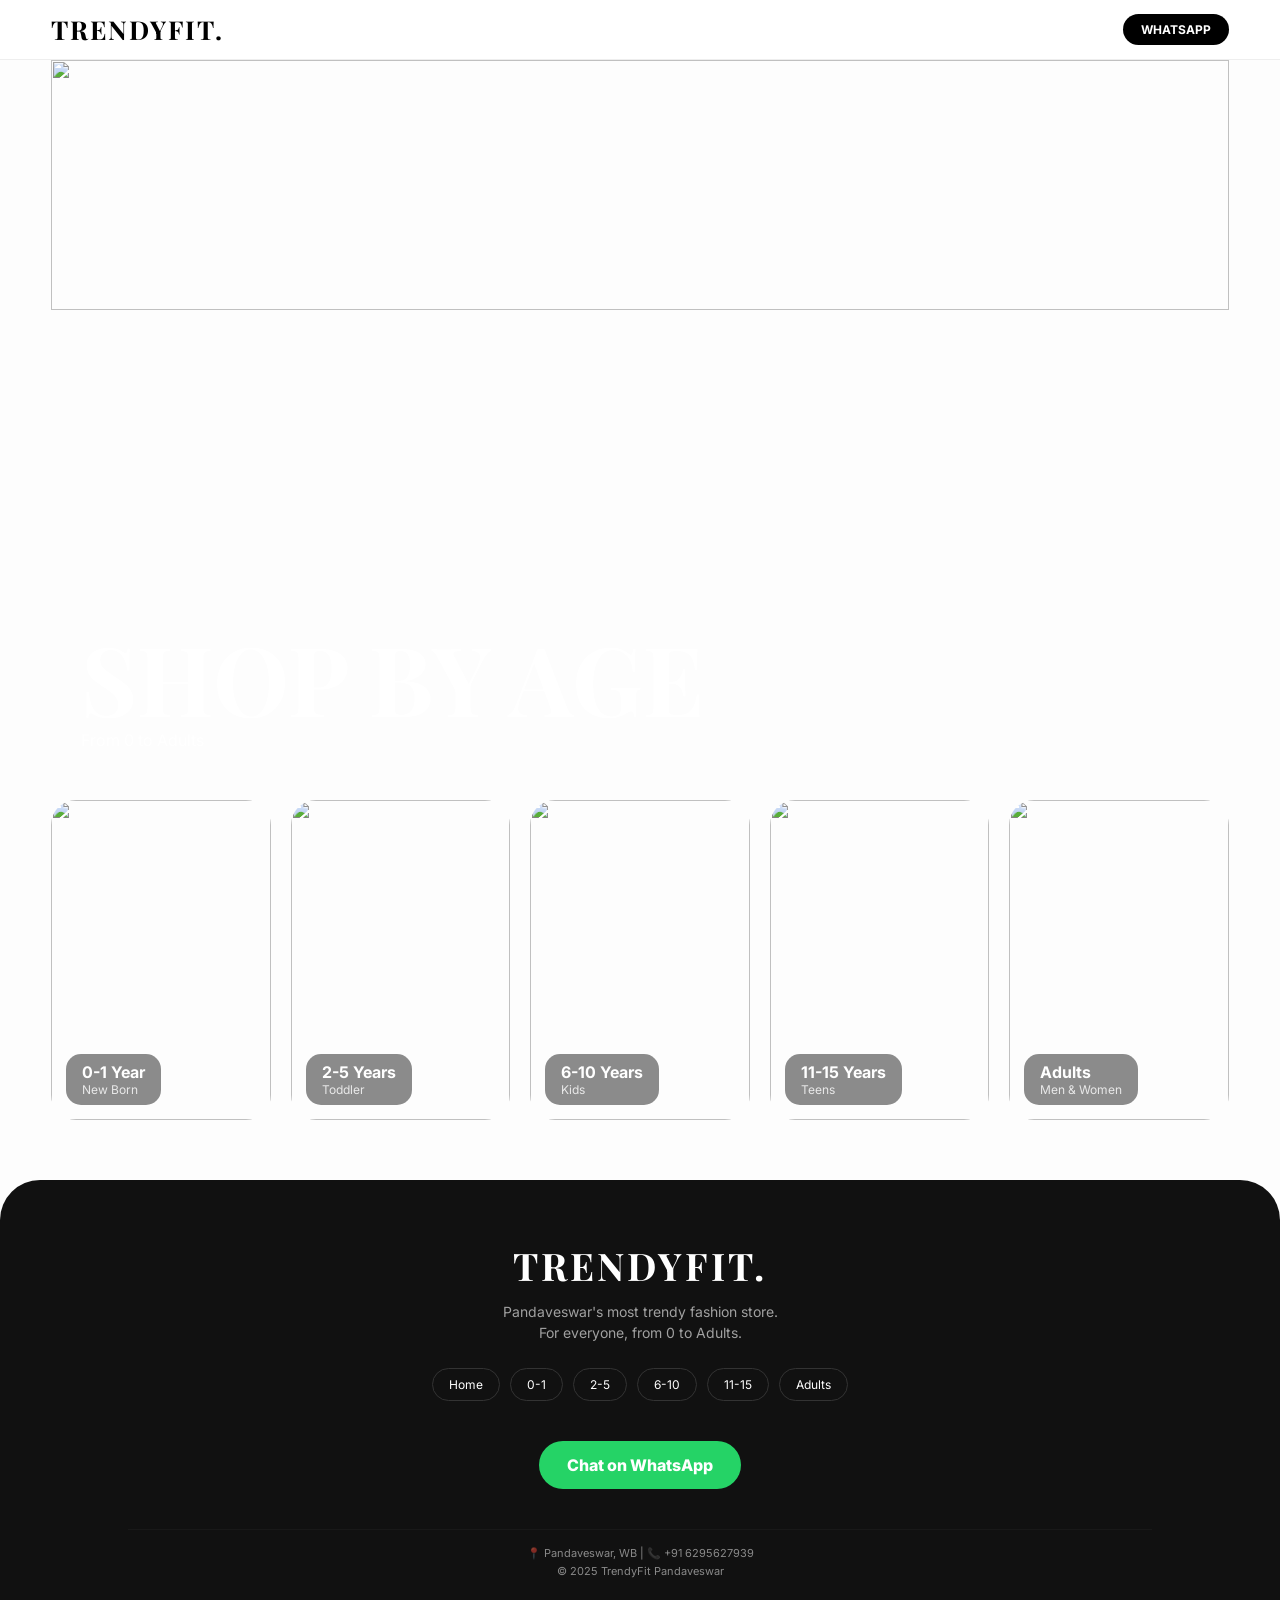
==== index.html @ c2ed0aa7 "Update index.html" ====
<!DOCTYPE html>
<html>
<head>
    <meta charset="UTF-8">
    <meta name="viewport" content="width=device-width, initial-scale=1.0">
    <title>TrendyFit Pandaveswar</title>
    <link rel="stylesheet" href="style.css">
    <link href="https://fonts.googleapis.com/css2?family=Playfair+Display:wght@800&family=Inter:wght@700&display=swap"
        rel="stylesheet">
</head>
<body>
    
    <nav class="navbar">
        <h1>TRENDYFIT.</h1><a href="https://wa.me/916295627939" class="nav-btn">WHATSAPP</a>
    </nav>
    <section class="hero"><img src="https://images.unsplash.com/photo-1489987707025-afc232f7ea0f?w=1200">
        <div class="hero-text">
            <h2>SHOP BY AGE</h2>
            <p>From 0 to Adults</p>
        </div>
    </section>
    <div class="cat-grid"><a href="0-1.html" class="cat-card"><img
                src="https://images.unsplash.com/photo-1522771930-78848d9293e8?w=600">
            <div class="cat-info">
                <h3>0-1 Year</h3>
                <p>New Born</p>
            </div>
        </a><a href="2-5.html" class="cat-card"><img
                src="https://images.unsplash.com/photo-1515488042361-ee00e0ddd4e4?w=600">
            <div class="cat-info">
                <h3>2-5 Years</h3>
                <p>Toddler</p>
            </div>
        </a><a href="6-10.html" class="cat-card"><img
                src="https://images.unsplash.com/photo-1503944583220-79d8926ad5e2?w=600">
            <div class="cat-info">
                <h3>6-10 Years</h3>
                <p>Kids</p>
            </div>
        </a><a href="11-15.html" class="cat-card"><img
                src="https://images.unsplash.com/photo-1596755094514-f87e34085b2c?w=600">
            <div class="cat-info">
                <h3>11-15 Years</h3>
                <p>Teens</p>
            </div>
        </a><a href="adults.html" class="cat-card full"><img
                src="https://images.unsplash.com/photo-1490481651871-ab68de25d43d?w=1200">
            <div class="cat-info">
                <h3>Adults</h3>
                <p>Men & Women</p>
            </div>
        </a></div>
    <footer class="footer">
        <div class="footer-main">
            <h2>TRENDYFIT.</h2>
            <p>Pandaveswar's most trendy fashion store.<br>For everyone, from 0 to Adults.</p>
            <div class="footer-links"><a href="index.html">Home</a><a href="0-1.html">0-1</a><a
                    href="2-5.html">2-5</a><a href="6-10.html">6-10</a><a href="11-15.html">11-15</a><a
                    href="adults.html">Adults</a></div><a href="https://wa.me/916295627939" class="footer-wa">Chat on
                WhatsApp</a>
        </div>
        <div class="footer-bottom">
            <p>📍 Pandaveswar, WB | 📞 +91 6295627939</p>
            <p>© 2025 TrendyFit Pandaveswar</p>
        </div>
    </footer>
    <script src="script.js"></script>
</body>
</html>
---- style.css ----
* {
    margin: 0;
    padding: 0;
    box-sizing: border-box;
    font-family: 'Inter', sans-serif
}

body {
    background: #fdfdfd
}

.top-bar {
    background: black;
    color: white;
    text-align: center;
    padding: 6px;
    font-size: 11px;
    letter-spacing: 1px
}

.navbar {
    display: flex;
    justify-content: space-between;
    align-items: center;
    padding: 12px 4%;
    background: rgba(255, 255, 255, 0.9);
    backdrop-filter: blur(10px);
    position: sticky;
    top: 0;
    z-index: 100;
    border-bottom: 1px solid #eee
}

.navbar h1 {
    font-family: 'Playfair Display', serif;
    letter-spacing: 2px;
    font-size: 22px
}

.nav-btn {
    background: black;
    color: white;
    padding: 8px 18px;
    border-radius: 25px;
    text-decoration: none;
    font-size: 12px;
    font-weight: 700
}

/* HERO */
.hero {
    position: relative;
    height: 60vh;
    overflow: hidden;
    border-radius: 0 0 30px 30px;
    margin: 0 15px
}

.hero img {
    width: 100%;
    height: 250px;
    object-fit: cover
}

.hero-text {
    position: absolute;
    bottom: 30px;
    left: 30px;
    color: white
}

.hero-text h2 {
    font-family: 'Playfair Display', serif;
    font-size: 48px;
    line-height: 1
}

.hero-text p {
    font-size: 16px;
    margin-top: 5px;
    opacity: 0.9
}

/* CATEGORY GRID */
.cat-grid {
    display: grid;
    grid-template-columns: 1fr 1fr;
    gap: 15px;
    padding: 20px 4%
}

.cat-card {
    position: relative;
    height: 250px;
    border-radius: 25px;
    overflow: hidden;
    display: block;
    transition: 0.3s
}

.cat-card:hover {
    transform: scale(1.02)
}

.cat-card.full {
    grid-column: span 2;
    height: 280px
}

.cat-card img {
    width: 100%;
    height: 100%;
    object-fit: cover
}

.cat-info {
    position: absolute;
    bottom: 15px;
    left: 15px;
    color: white;
    background: rgba(0, 0, 0, 0.45);
    backdrop-filter: blur(5px);
    padding: 8px 16px;
    border-radius: 15px
}

.cat-info h3 {
    font-size: 16px
}

.cat-info p {
    font-size: 12px;
    opacity: 0.8
}

/* PRODUCTS */
.products {
    display: grid;
    grid-template-columns: 1fr 1fr;
    gap: 15px;
    padding: 20px 4%
}

.product-card {
    background: white;
    border: 1px solid #f0f0f0;
    border-radius: 25px;
    padding: 12px;
    text-align: center;
    transition: 0.3s
}

.product-card:hover {
    box-shadow: 0 10px 30px rgba(0, 0, 0, 0.08);
    transform: translateY(-5px)
}

.product-card img {
    width: 100%;
    height: 200px;
    object-fit: cover;
    border-radius: 18px
}

.product-card h3 {
    font-size: 15px;
    margin: 10px 0 4px;
    white-space: nowrap;
    overflow: hidden;
    text-overflow: ellipsis
}

.price {
    font-weight: 800;
    font-size: 14px;
    margin-bottom: 10px;
    color: #111
}

.product-card button {
    background: black;
    color: white;
    border: none;
    padding: 12px;
    width: 100%;
    border-radius: 25px;
    font-size: 13px;
    font-weight: 700;
    cursor: pointer
}

.product-card button:hover {
    background: #222
}

/* FOOTER */
.footer {
    background: #111;
    color: white;
    padding: 50px 4% 20px;
    margin-top: 40px;
    text-align: center;
    border-radius: 40px 40px 0 0
}

.footer-main h2 {
    font-family: 'Playfair Display', serif;
    font-size: 38px;
    letter-spacing: 3px
}

.footer-main p {
    opacity: 0.6;
    font-size: 14px;
    margin: 10px 0;
    line-height: 1.5
}

.footer-links {
    display: flex;
    flex-wrap: wrap;
    justify-content: center;
    gap: 10px;
    margin: 25px 0
}

.footer-links a {
    color: white;
    text-decoration: none;
    font-size: 12px;
    border: 1px solid #333;
    padding: 8px 16px;
    border-radius: 25px;
    transition: 0.2s
}

.footer-links a:hover {
    background: white;
    color: black
}

.footer-wa {
    display: inline-block;
    background: #25D366;
    color: white;
    text-decoration: none;
    padding: 14px 28px;
    border-radius: 30px;
    font-weight: 800;
    margin: 15px 0
}

.footer-bottom {
    border-top: 1px solid #222;
    margin-top: 25px;
    padding-top: 15px;
    opacity: .5;
    font-size: 11px;
    line-height: 1.6
}

/* ===== RESPONSIVE ===== */

/* Tablet */
@media (min-width: 768px) {
    .cat-grid {
        grid-template-columns: 1fr 1fr 1fr
    }

    .cat-card.full {
        grid-column: span 1
    }

    .products {
        grid-template-columns: 1fr 1fr 1fr
    }

    .hero {
        height: 70vh;
        margin: 0 4%
    }

    .hero-text h2 {
        font-size: 72px
    }

    .navbar h1 {
        font-size: 26px
    }
}

/* Laptop / Desktop */
@media (min-width: 1024px) {
    .cat-grid {
        grid-template-columns: repeat(5, 1fr);
        gap: 20px
    }

    .cat-card {
        height: 320px
    }

    .cat-card.full {
        grid-column: span 1;
        height: 320px
    }

    .products {
        grid-template-columns: repeat(4, 1fr);
        gap: 20px
    }

    .product-card img {
        height: 260px
    }

    .hero {
        height: 80vh;
        border-radius: 0 0 50px 50px
    }

    .hero-text h2 {
        font-size: 96px
    }

    .footer {
        padding: 60px 10% 20px
    }
}

/* Small Mobile fix */
@media (max-width: 380px) {
    .products {
        grid-template-columns: 1fr
    }

    .cat-grid {
        grid-template-columns: 1fr
    }

    .cat-card.full {
        grid-column: span 1
    }
}
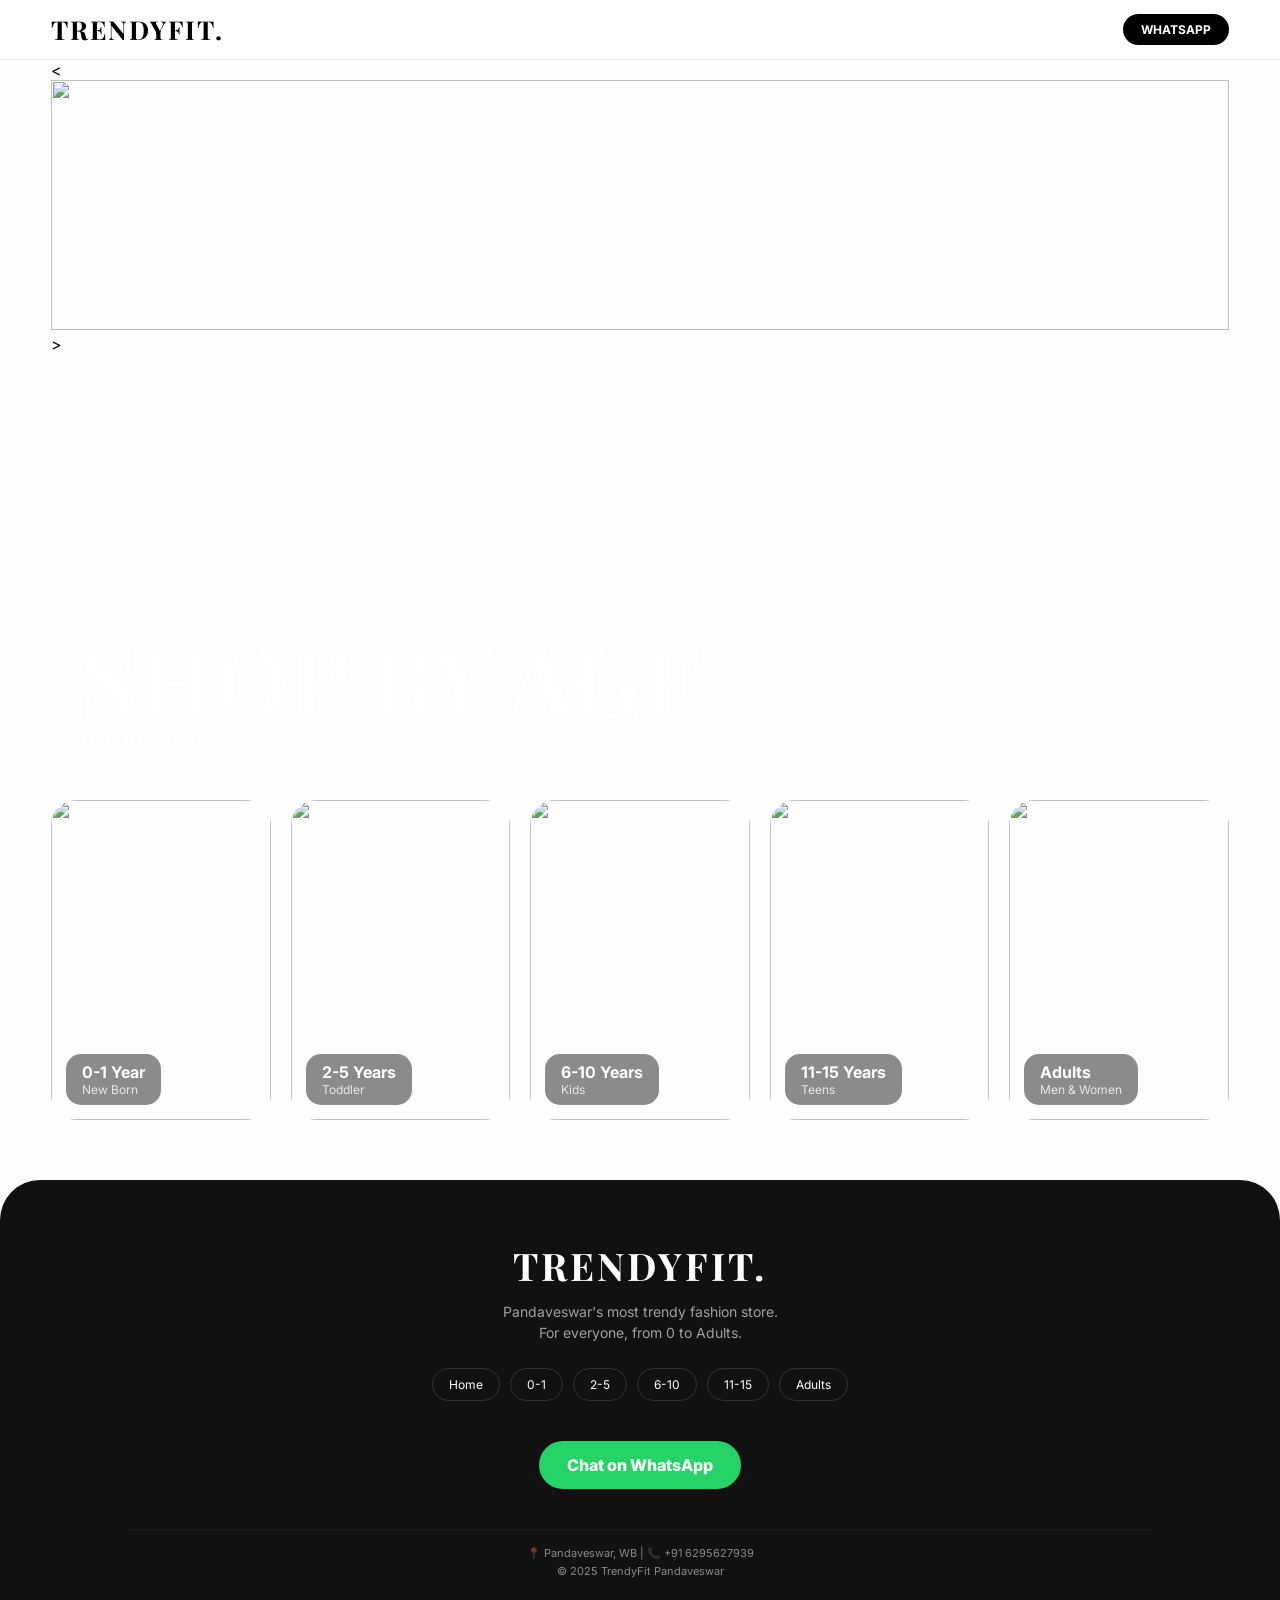
==== commit c7193f01: "Update index.html" ====
--- a/index.html
+++ b/index.html
@@ -13,7 +13,7 @@
     <nav class="navbar">
         <h1>TRENDYFIT.</h1><a href="https://wa.me/916295627939" class="nav-btn">WHATSAPP</a>
     </nav>
-    <section class="hero"><img src="https://images.unsplash.com/photo-1489987707025-afc232f7ea0f?w=1200">
+    <section class="hero"><<img src="https://images.unsplash.com/photo-....">>
         <div class="hero-text">
             <h2>SHOP BY AGE</h2>
             <p>From 0 to Adults</p>
--- a/style.css
+++ b/style.css
@@ -7,15 +7,6 @@
 
 body {
     background: #fdfdfd
-}
-
-.top-bar {
-    background: black;
-    color: white;
-    text-align: center;
-    padding: 6px;
-    font-size: 11px;
-    letter-spacing: 1px
 }
 
 .navbar {
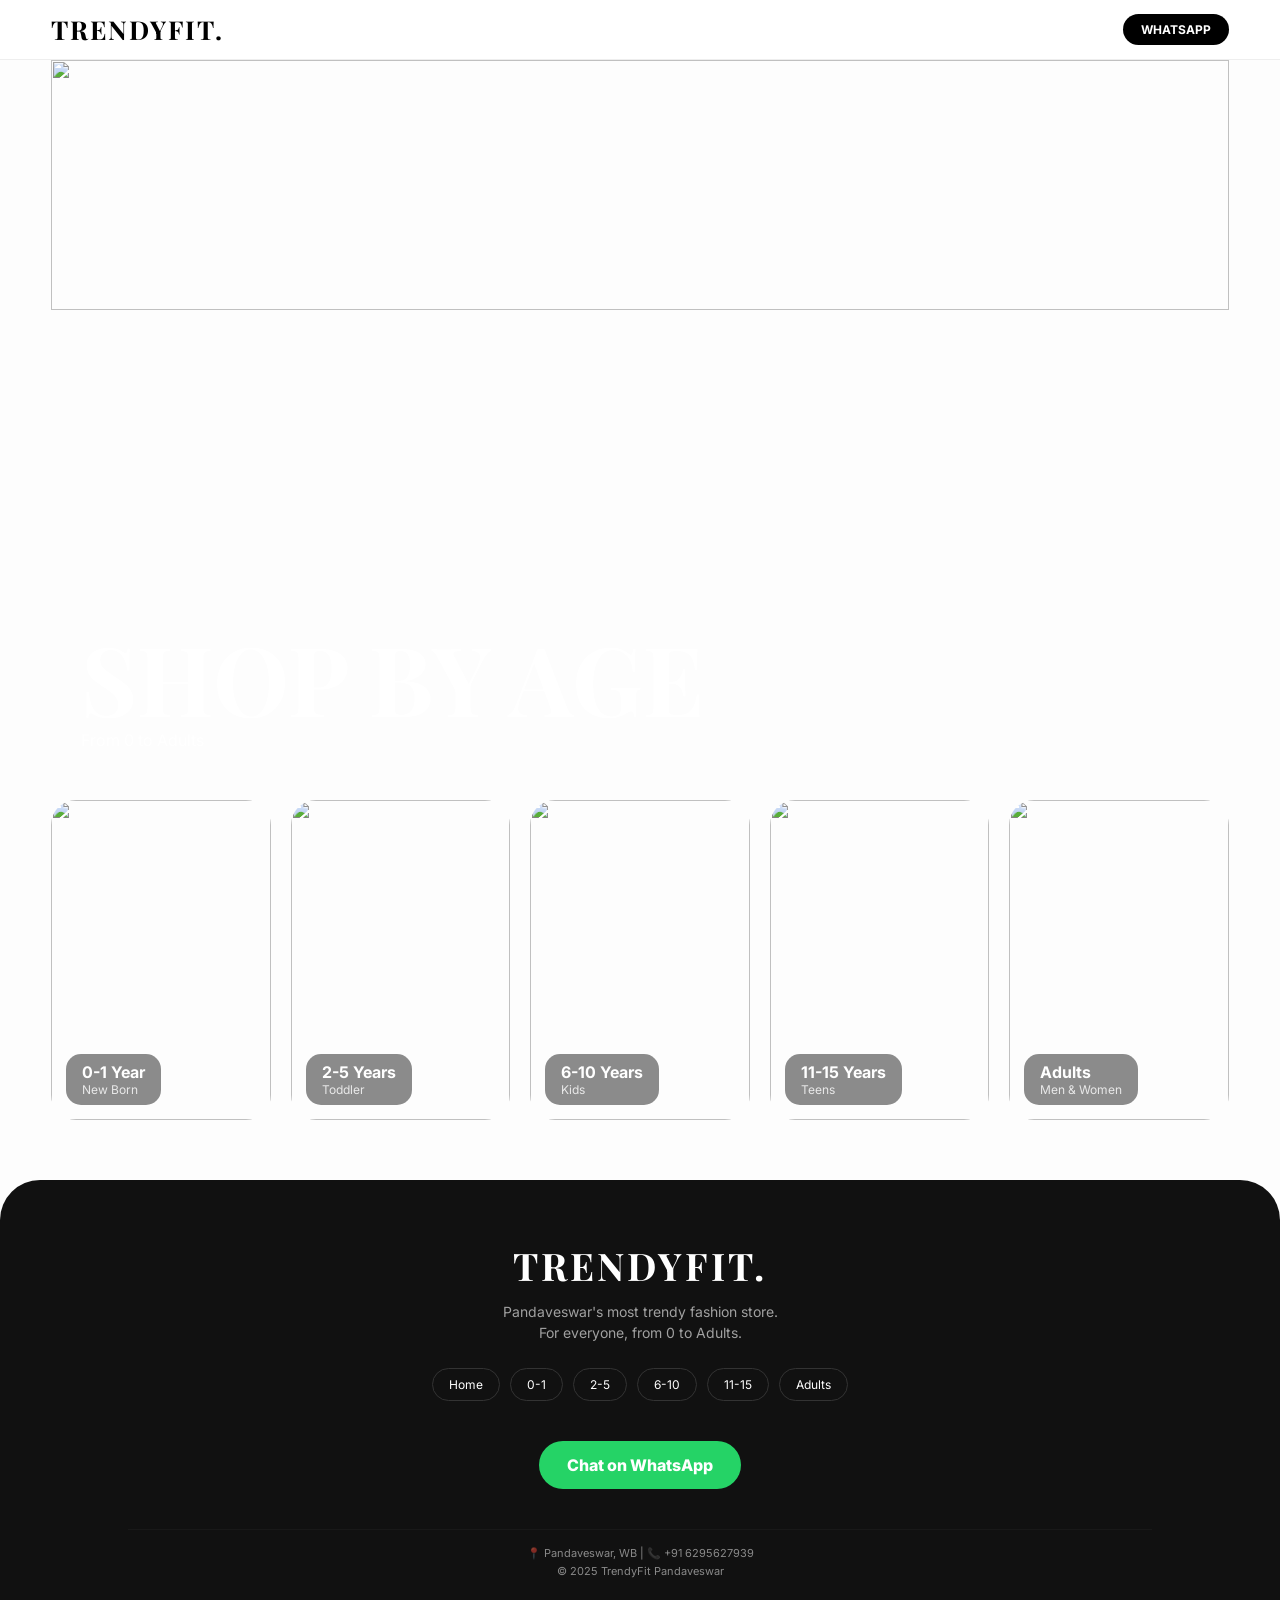
==== commit ce103ee0: "Fix HTML encoding issues in index.html" ====
--- a/index.html
+++ b/index.html
@@ -13,7 +13,7 @@
     <nav class="navbar">
         <h1>TRENDYFIT.</h1><a href="https://wa.me/916295627939" class="nav-btn">WHATSAPP</a>
     </nav>
-    <section class="hero"><<img src="https://images.unsplash.com/photo-....">>
+    <section class="hero"><img src="https://images.unsplash.com/photo-....">
         <div class="hero-text">
             <h2>SHOP BY AGE</h2>
             <p>From 0 to Adults</p>
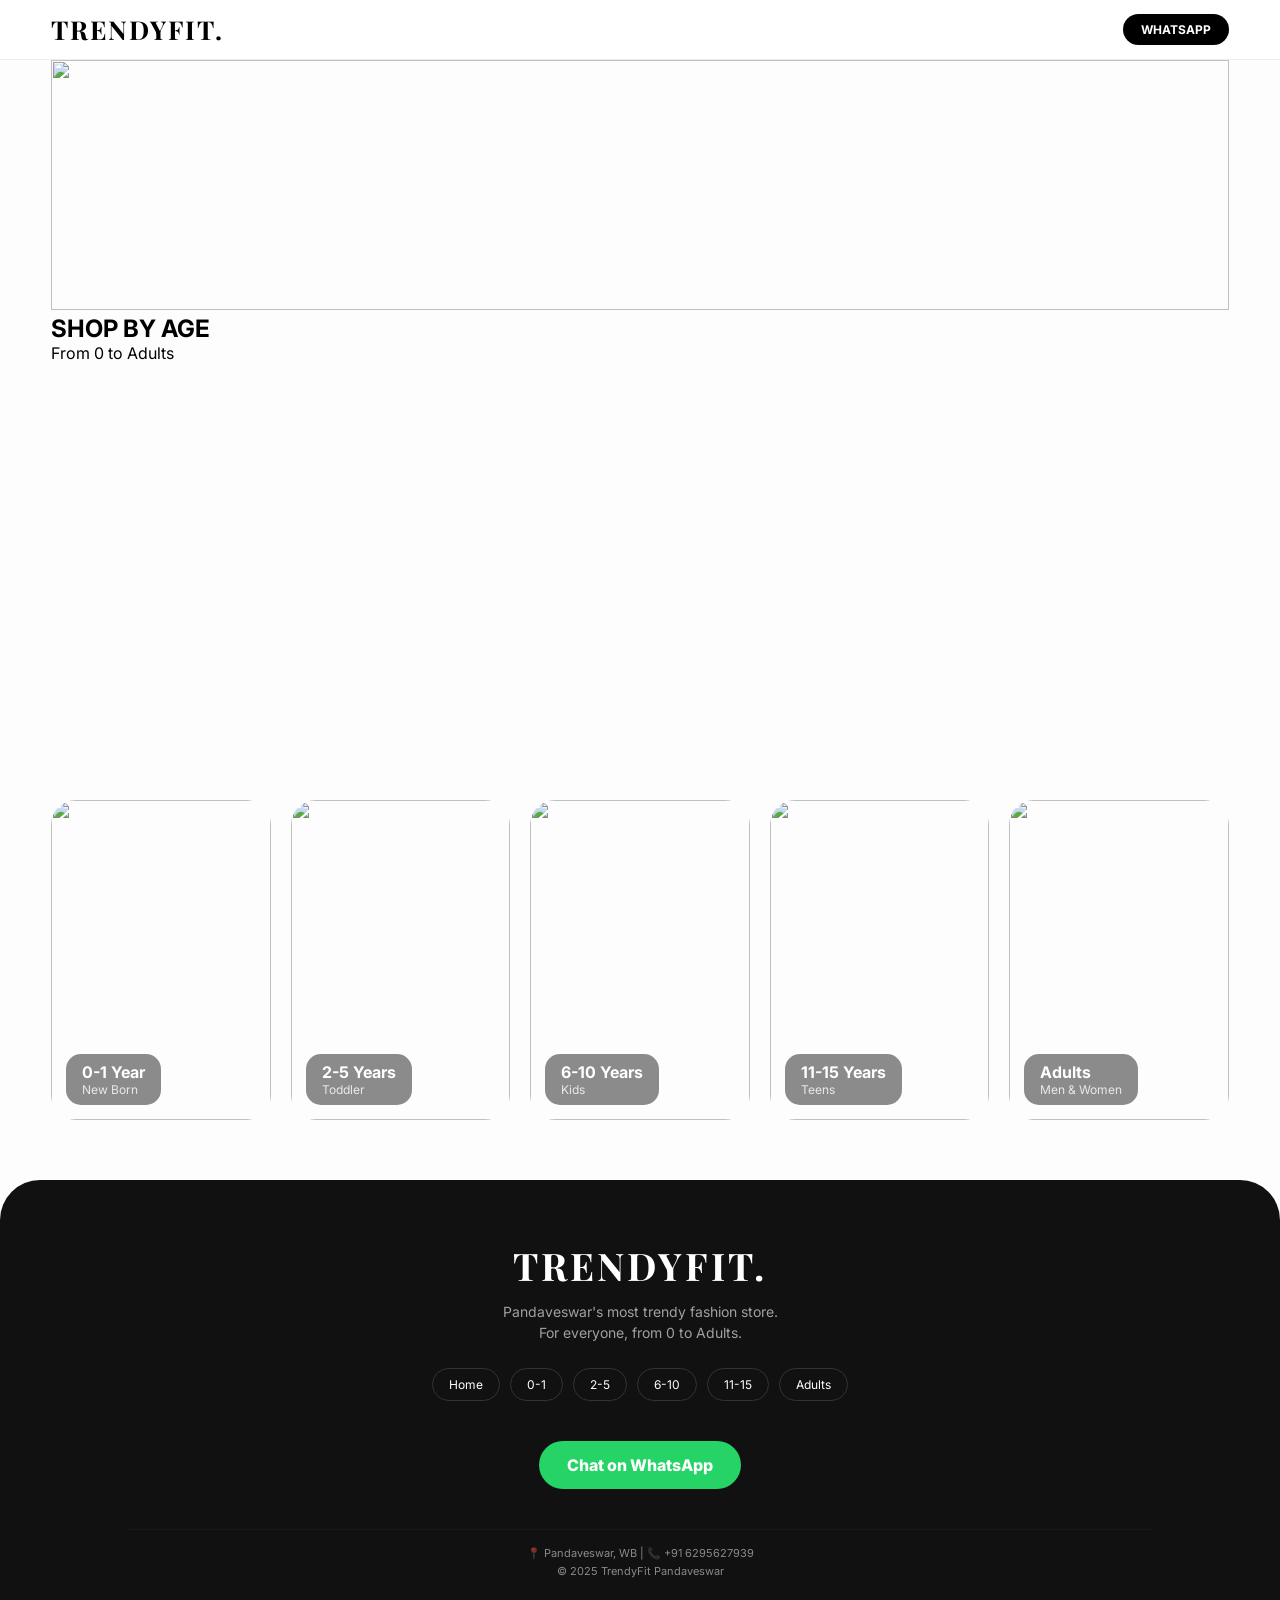
==== commit 1e8377d8: "Update index.html" ====
--- a/index.html
+++ b/index.html
@@ -13,7 +13,7 @@
     <nav class="navbar">
         <h1>TRENDYFIT.</h1><a href="https://wa.me/916295627939" class="nav-btn">WHATSAPP</a>
     </nav>
-    <section class="hero"><img src="https://images.unsplash.com/photo-....">
+    <section class="hero"><img src="header.jpg.jpg>
         <div class="hero-text">
             <h2>SHOP BY AGE</h2>
             <p>From 0 to Adults</p>
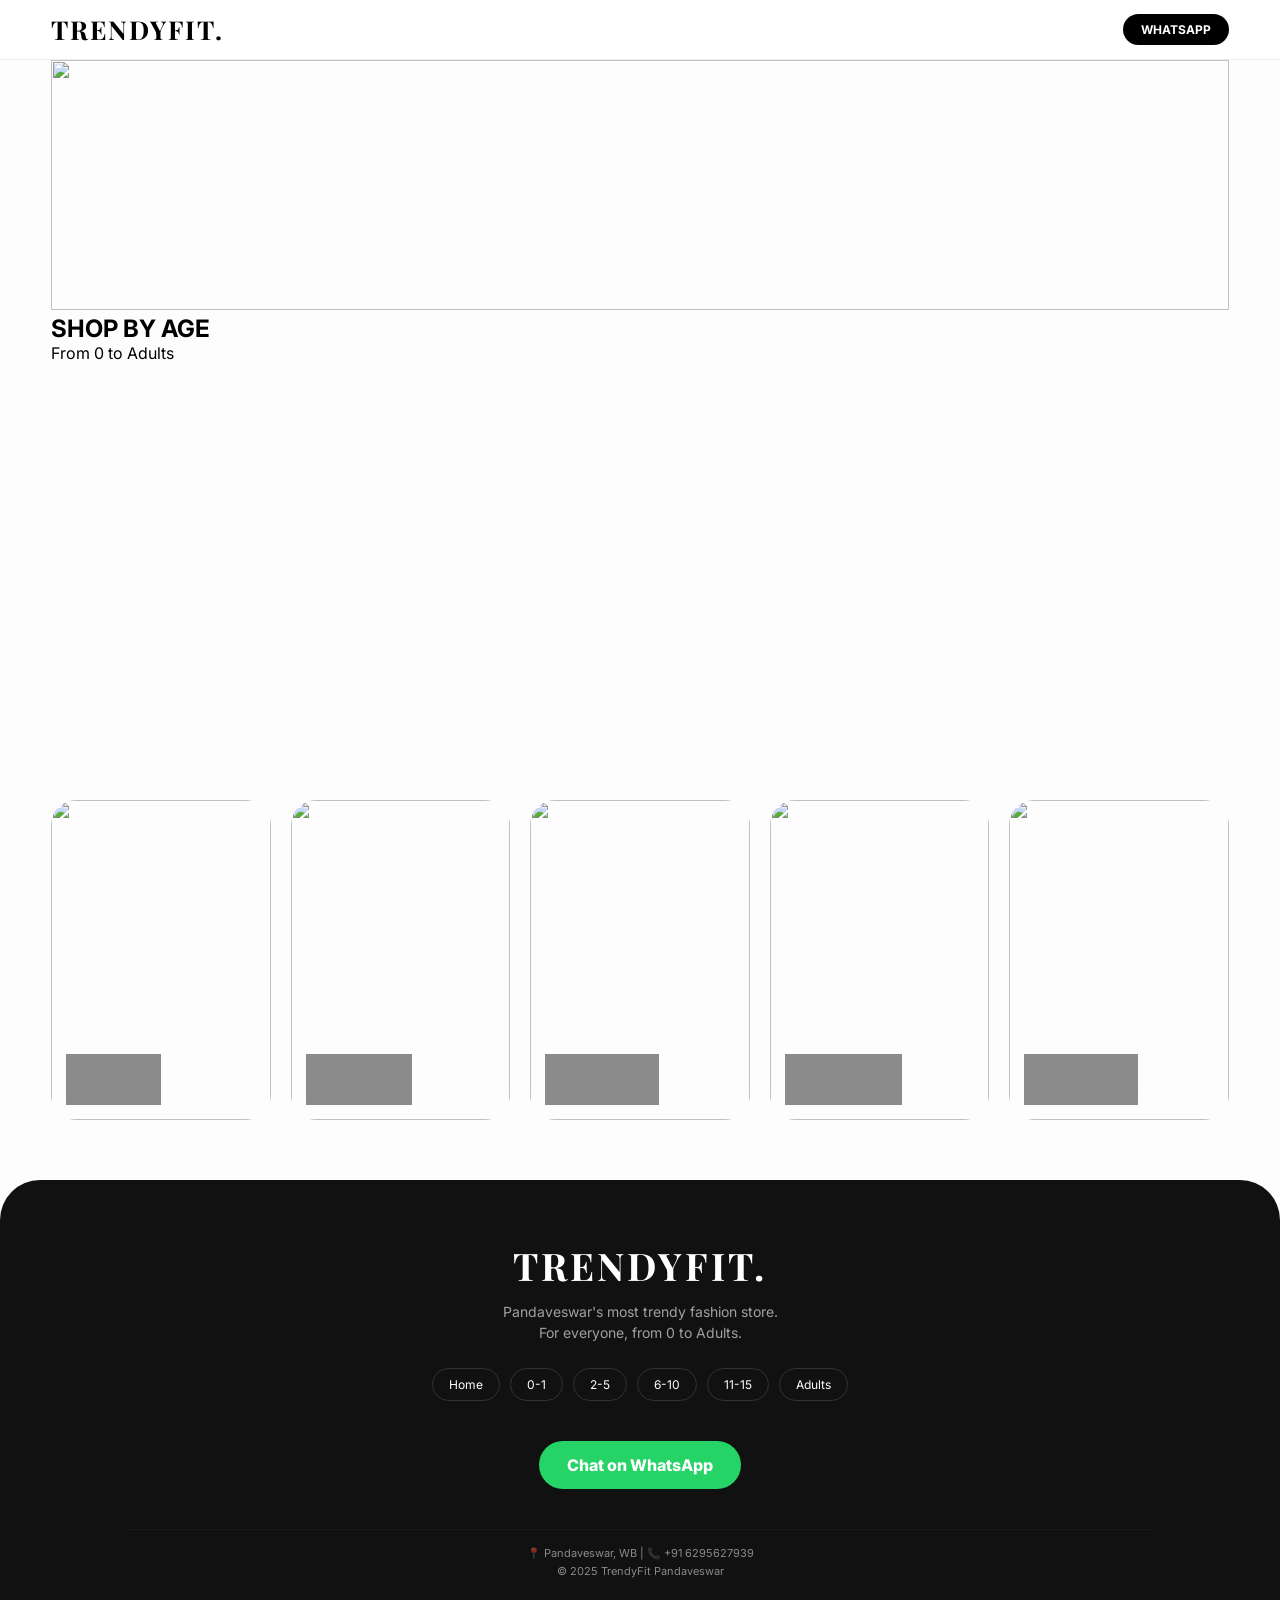
==== commit 77685209: "Update index.html" ====
--- a/index.html
+++ b/index.html
@@ -13,7 +13,7 @@
     <nav class="navbar">
         <h1>TRENDYFIT.</h1><a href="https://wa.me/916295627939" class="nav-btn">WHATSAPP</a>
     </nav>
-    <section class="hero"><img src="header.jpg.jpg>
+    <section class="hero"><img src="header.jpg>
         <div class="hero-text">
             <h2>SHOP BY AGE</h2>
             <p>From 0 to Adults</p>
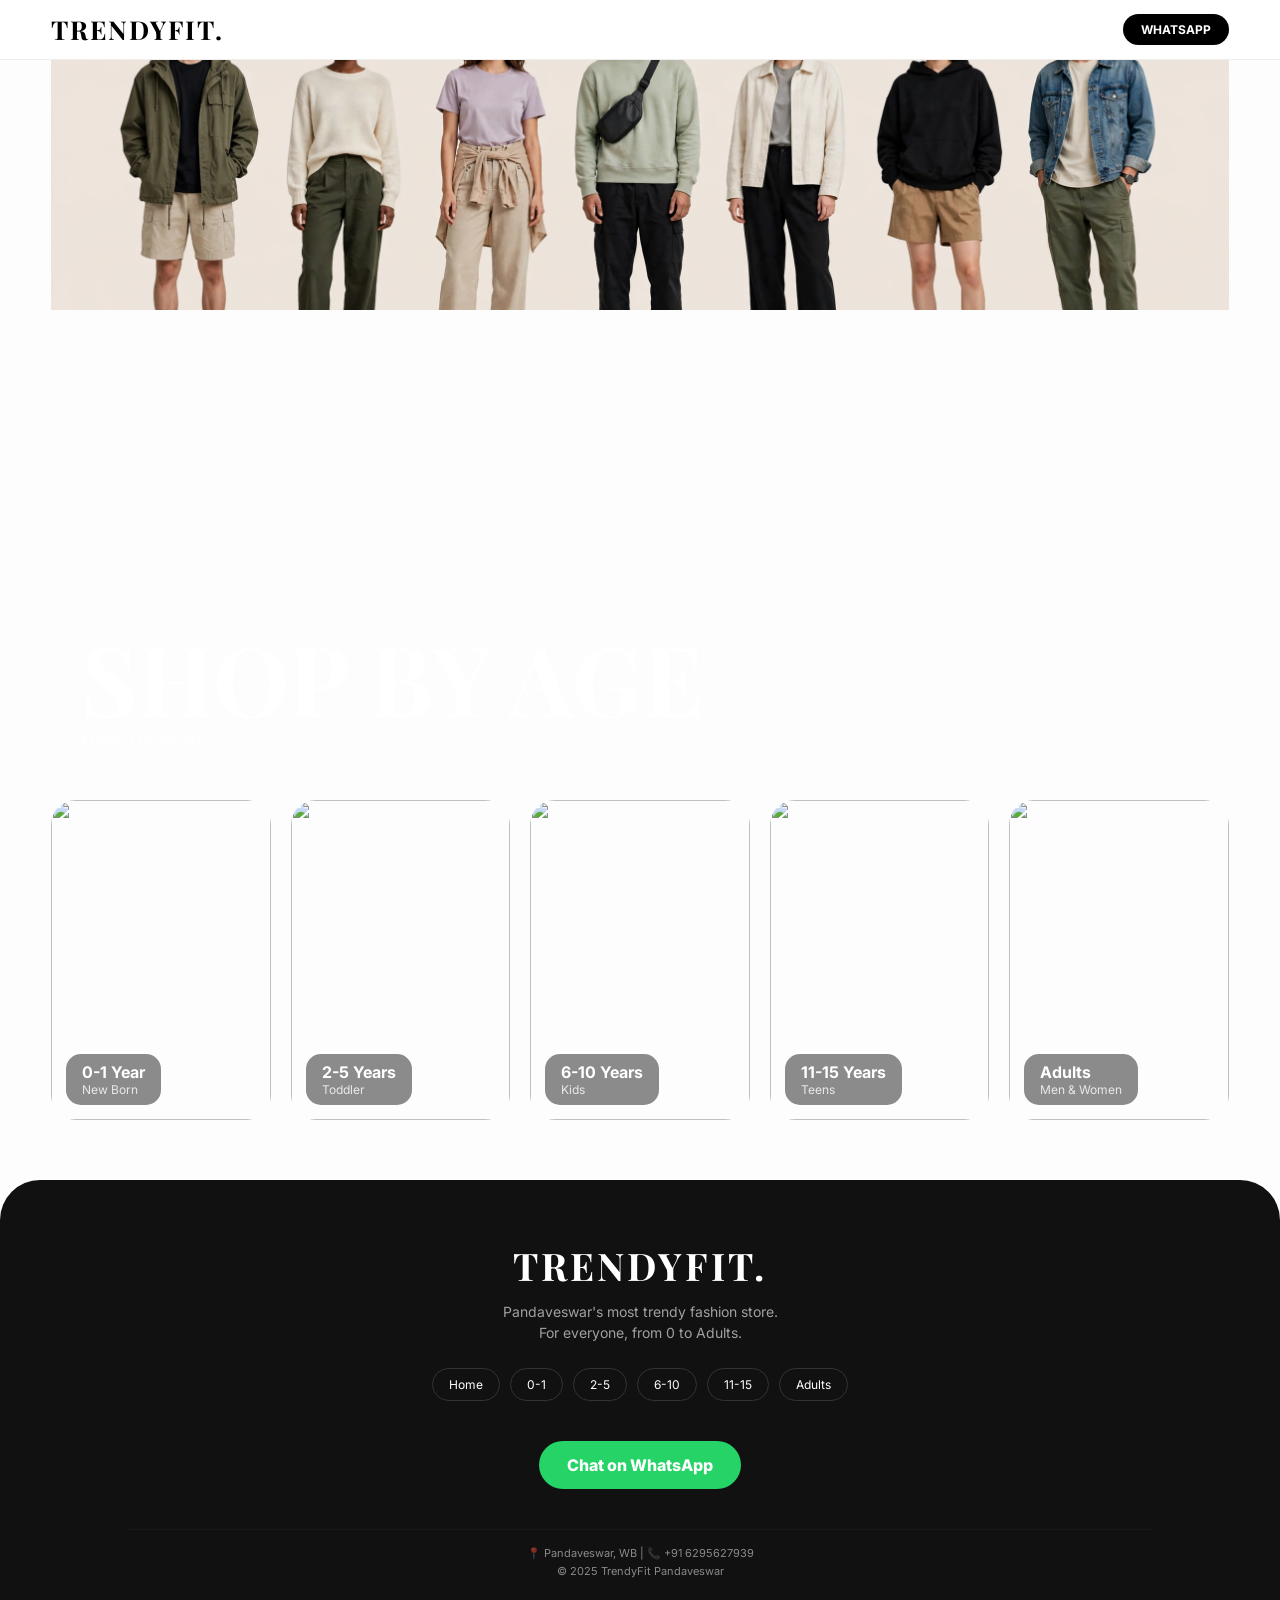
==== commit 14b74c70: "Update index.html" ====
--- a/index.html
+++ b/index.html
@@ -13,7 +13,7 @@
     <nav class="navbar">
         <h1>TRENDYFIT.</h1><a href="https://wa.me/916295627939" class="nav-btn">WHATSAPP</a>
     </nav>
-    <section class="hero"><img src="header.jpg>
+    <section class="hero"><img src="header.jpg" alt="TrendyFit">
         <div class="hero-text">
             <h2>SHOP BY AGE</h2>
             <p>From 0 to Adults</p>
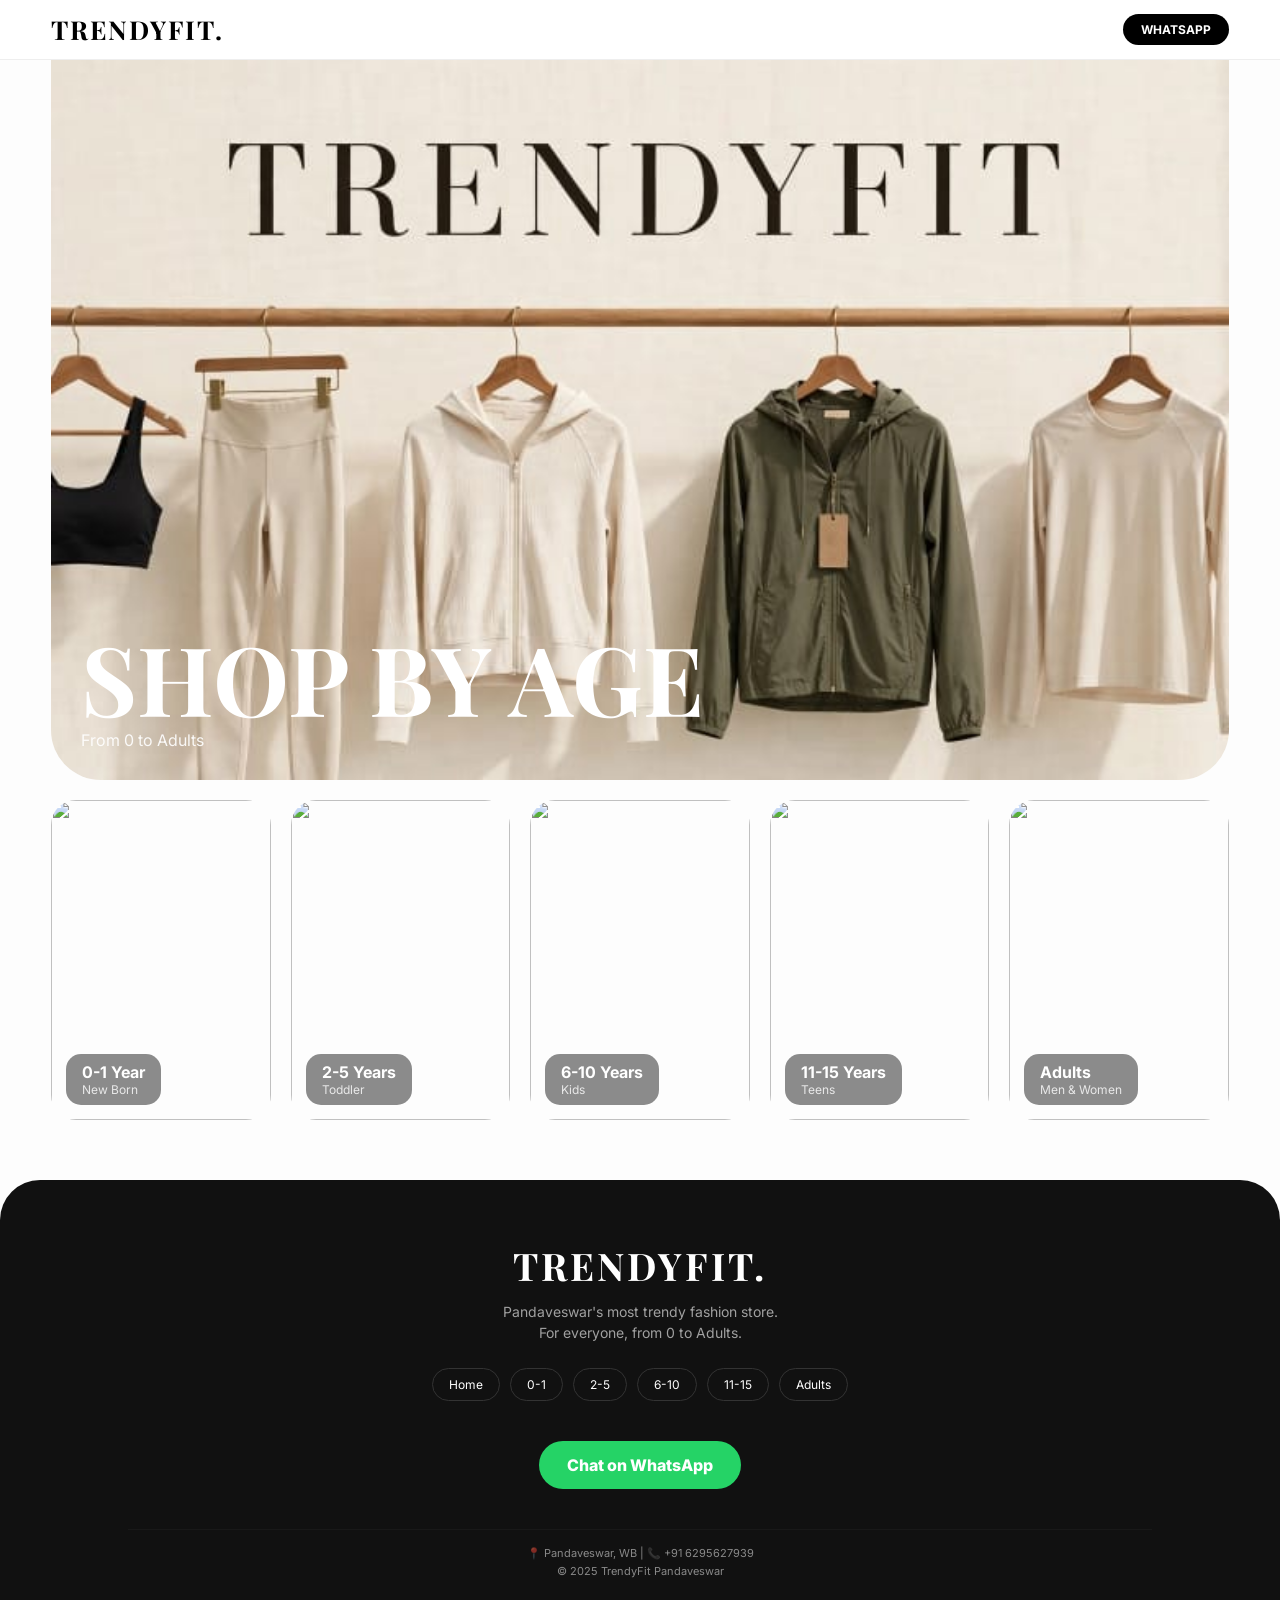
==== commit db103d39: "Update index.html" ====
--- a/index.html
+++ b/index.html
@@ -13,7 +13,7 @@
     <nav class="navbar">
         <h1>TRENDYFIT.</h1><a href="https://wa.me/916295627939" class="nav-btn">WHATSAPP</a>
     </nav>
-    <section class="hero"><img src="header.jpg" alt="TrendyFit">
+    <section class="hero"><img src="header1.jpeg" alt="TrendyFit">
         <div class="hero-text">
             <h2>SHOP BY AGE</h2>
             <p>From 0 to Adults</p>
--- a/style.css
+++ b/style.css
@@ -44,13 +44,14 @@
     height: 60vh;
     overflow: hidden;
     border-radius: 0 0 30px 30px;
-    margin: 0 15px
+    margin: 0 15px;
 }
 
 .hero img {
     width: 100%;
-    height: 250px;
-    object-fit: cover
+    height: 100%;
+    object-fit: cover;
+    object-position: center;
 }
 
 .hero-text {
@@ -332,4 +333,14 @@
     .cat-card.full {
         grid-column: span 1
     }
-}
+    .hero{
+        height:30vh;
+        margin: 0;
+        border-radius:0 0 15px;
+    }
+    .hero img{
+        height:100%;
+        width: 100%;
+        object-fit: cover;
+    }
+}
